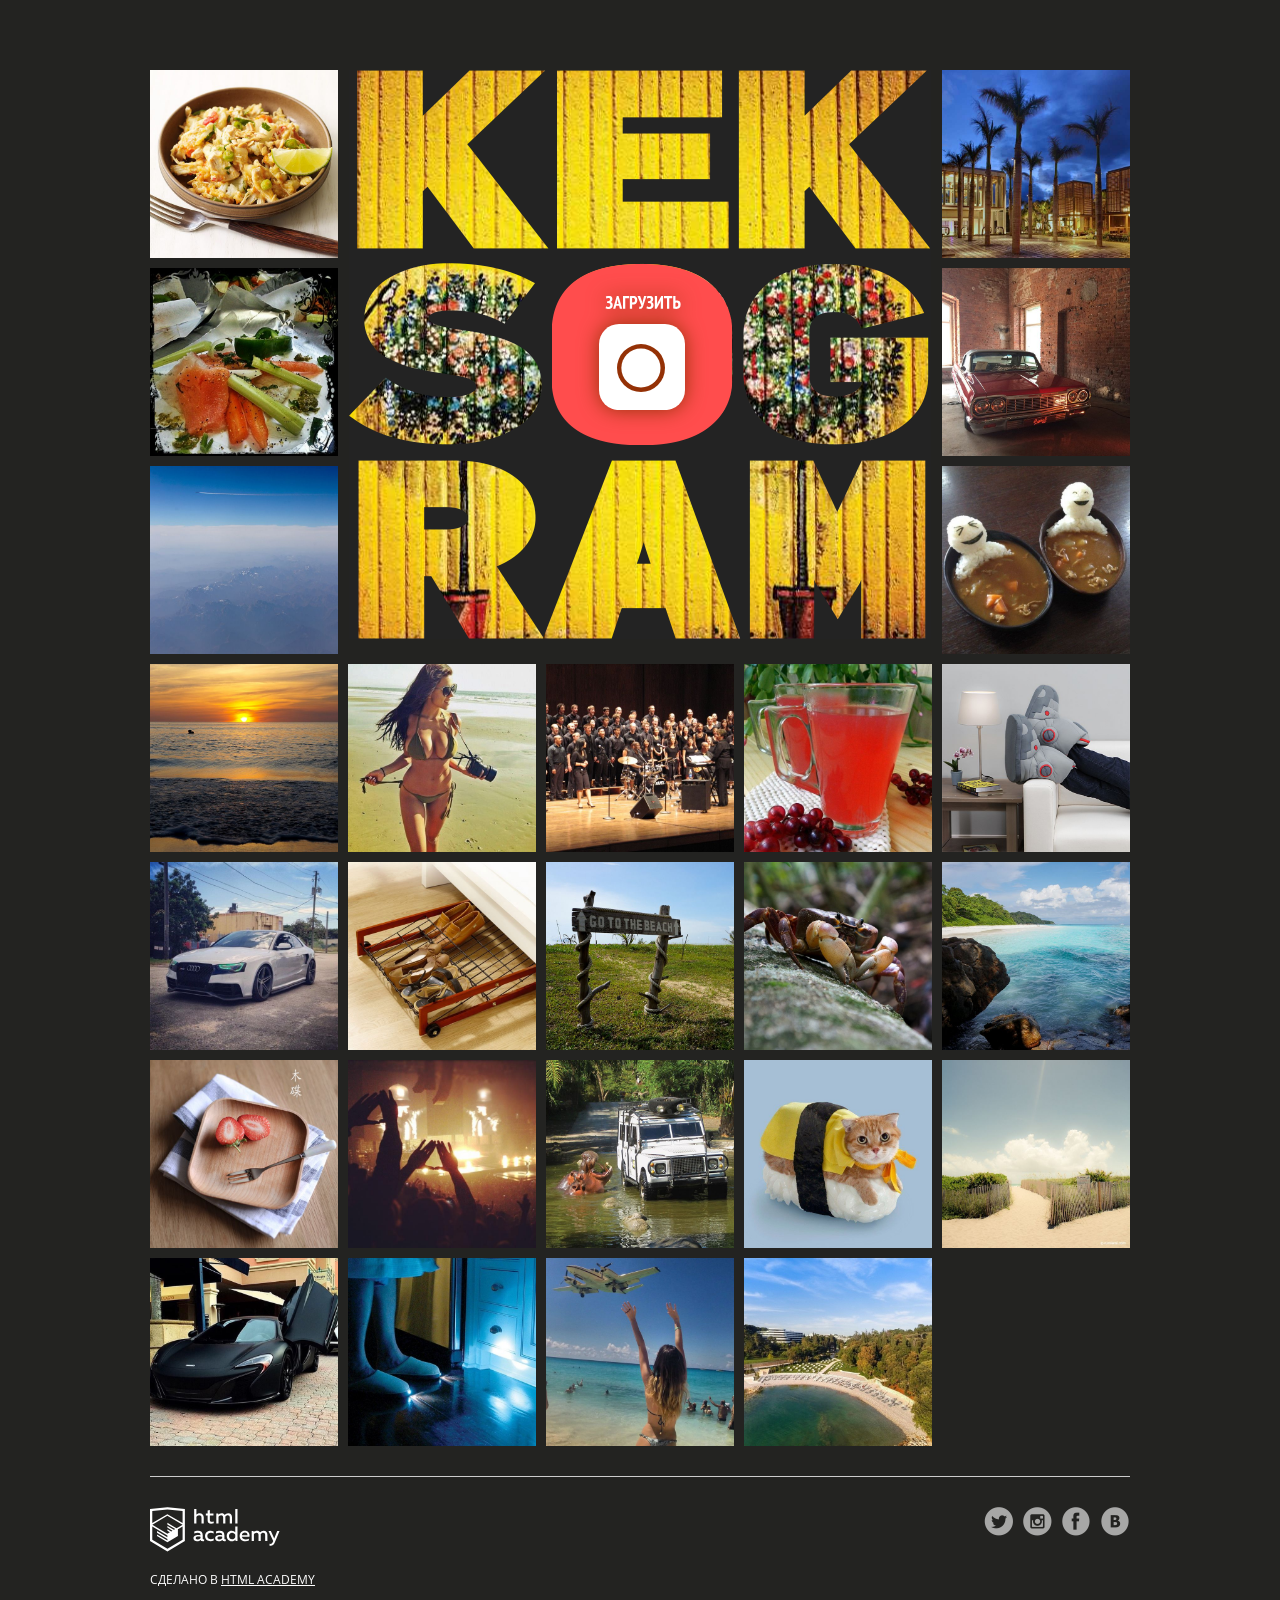
==== 7/index.html @ 60301df1 ":heavy_check_mark: Сборка #7" ====
<!DOCTYPE html>
<html lang="ru">
<head>
  <meta charset="utf-8">
  <meta name="viewport" content="width=device-width,initial-scale=1">
  <link rel="stylesheet" href="css/normalize.css">
  <link rel="stylesheet" href="css/style.css">
  <link rel="shortcut icon" href="favicon.ico" type="image/x-icon">
  <title>Кекстаграм</title>
  <base href="https://htmlacademy-javascript.github.io/845199-kekstagram-25/7/">
</head>

<body>
  <main>

    <!-- Фильтрация изображений от других пользователей -->
    <section class="img-filters  img-filters--inactive  container">
      <h2 class="img-filters__title  visually-hidden">Фильтр фотографий</h2>
      <form class="img-filters__form" action="index.html" method="get" autocomplete="off">
        <button type=button class="img-filters__button  img-filters__button--active" id="filter-default">По умолчанию</button>
        <button type=button class="img-filters__button" id="filter-random">Случайные</button>
        <button type=button class="img-filters__button" id="filter-discussed">Обсуждаемые</button>
      </form>
    </section>

    <!-- Контейнер для изображений от других пользователей -->
    <section class="pictures  container">
      <h2 class="pictures__title  visually-hidden">Фотографии других пользователей</h2>

      <!-- Поле для загрузки нового изображения на сайт -->
      <section class="img-upload">
        <div class="img-upload__wrapper">
          <h2 class="img-upload__title  visually-hidden">Загрузка фотографии</h2>
          <form class="img-upload__form" id="upload-select-image" method="post" action='https://25.javascript.pages.academy/kekstagram' enctype="multipart/form-data" autocomplete="off">

            <!-- Изначальное состояние поля для загрузки изображения -->
            <fieldset class="img-upload__start">
              <input type="file" id="upload-file" class="img-upload__input  visually-hidden" name="filename" required>
              <label for="upload-file" class="img-upload__label  img-upload__control">Загрузить</label>
            </fieldset>

            <!-- Форма редактирования изображения -->
            <div class="img-upload__overlay  hidden">
              <div class="img-upload__wrapper">
                <div class="img-upload__preview-container">

                  <!-- Изменение размера изображения -->
                  <fieldset class="img-upload__scale  scale">
                    <button type="button" class="scale__control  scale__control--smaller">Уменьшить</button>
                    <input type="text" class="scale__control  scale__control--value" value="55%" title="Image Scale" name="scale" readonly>
                    <button type="button" class="scale__control  scale__control--bigger">Увеличить</button>
                  </fieldset>

                  <!-- Предварительный просмотр изображения -->
                  <div class="img-upload__preview">
                    <img src="img/upload-default-image.jpg" alt="Предварительный просмотр фотографии">
                  </div>

                  <!-- Изменение глубины эффекта, накладываемого на изображение -->
                  <fieldset class="img-upload__effect-level  effect-level">
                    <input class="effect-level__value" type="number" step="any" name="effect-level" value="">
                    <div class="effect-level__slider"></div>
                  </fieldset>

                  <!-- Кнопка для закрытия формы редактирования изображения -->
                  <button type="reset" class="img-upload__cancel  cancel" id="upload-cancel">Закрыть</button>
                </div>

                <!-- Наложение эффекта на изображение -->
                <fieldset class="img-upload__effects  effects">
                  <ul class="effects__list">
                    <li class="effects__item">
                      <input type="radio" class="effects__radio  visually-hidden" name="effect" id="effect-none" value="none" checked>
                      <label for="effect-none" class="effects__label">
                        <span class="effects__preview  effects__preview--none">Превью фото без эффекта</span>
                        Оригинал
                      </label>
                    </li>
                    <li class="effects__item">
                      <input type="radio" class="effects__radio  visually-hidden" name="effect" id="effect-chrome" value="chrome">
                      <label for="effect-chrome" class="effects__label">
                        <span class="effects__preview  effects__preview--chrome">Превью эффекта Хром</span>
                        Хром
                      </label>
                    </li>
                    <li class="effects__item">
                      <input type="radio" class="effects__radio  visually-hidden" name="effect" id="effect-sepia" value="sepia">
                      <label for="effect-sepia" class="effects__label">
                        <span class="effects__preview  effects__preview--sepia">Превью эффекта Сепия</span>
                        Сепия
                      </label>
                    </li>
                    <li class="effects__item">
                      <input type="radio" class="effects__radio  visually-hidden" name="effect" id="effect-marvin" value="marvin">
                      <label for="effect-marvin" class="effects__label">
                        <span class="effects__preview  effects__preview--marvin">Превью эффекта Марвин</span>
                        Марвин
                      </label>
                    </li>
                    <li class="effects__item">
                      <input type="radio" class="effects__radio  visually-hidden" name="effect" id="effect-phobos" value="phobos">
                      <label for="effect-phobos" class="effects__label">
                        <span class="effects__preview  effects__preview--phobos">Превью эффекта Фобос</span>
                        Фобос
                      </label>
                    </li>
                    <li class="effects__item">
                      <input type="radio" class="effects__radio  visually-hidden" name="effect" id="effect-heat" value="heat">
                      <label for="effect-heat" class="effects__label">
                        <span class="effects__preview  effects__preview--heat">Превью эффекта Зной</span>
                        Зной
                      </label>
                    </li>
                  </ul>
                </fieldset>

                <!-- Добавление хэш-тегов и комментария к изображению -->
                <fieldset class="img-upload__text text">
                  <input class="text__hashtags" name="hashtags" placeholder="#ХэшТег">
                  <label class="text__description-label">
                    <textarea class="text__description" name="description" placeholder="Ваш комментарий..." maxlength="140"
                    data-pristine-maxlength-message="Не более 140 знаков">
                    </textarea>
                  </label>
                </fieldset>

                <!-- Кнопка для отправки данных на сервер -->
                <button type="submit" class="img-upload__submit" id="upload-submit">Опубликовать</button>
              </div>
            </div>
          </form>
        </div>
      </section>

      <!-- Здесь будут изображения других пользователей -->

    </section>

    <!-- Полноэкранный показ изображения -->
    <section class="big-picture  overlay  hidden">
      <h2 class="big-picture__title  visually-hidden">Просмотр фотографии</h2>
      <div class="big-picture__preview">

        <!-- Просмотр изображения -->
        <div class="big-picture__img">
          <img src="img/logo-background-3.jpg" alt="Девушка в купальнике" width="600" height="600">
        </div>

        <!-- Информация об изображении. Подпись, комментарии, количество лайков -->
        <div class="big-picture__social  social">
          <div class="social__header">
            <img class="social__picture" src="img/avatar-1.svg" alt="Аватар автора фотографии" width="35" height="35">
            <p class="social__caption">Тестим новую камеру! =)</p>
            <p class="social__likes">Нравится <span class="likes-count">356</span></p>
          </div>

          <!-- Комментарии к изображению -->
          <div class="social__comment-count">5 из <span class="comments-count">125</span> комментариев</div>
          <ul class="social__comments">
            <li class="social__comment">
              <img class="social__picture" src="img/avatar-4.svg" alt="Аватар комментатора фотографии" width="35" height="35">
              <p class="social__text">Мега фото! Просто обалдеть. Как вам так удалось?</p>
            </li>
            <li class="social__comment">
              <img class="social__picture" src="img/avatar-3.svg" alt="Аватар комментатора фотографии" width="35" height="35">
               <p class="social__text">Да это фоташоп!!!!!!!!</p>
            </li>
          </ul>

          <!-- Кнопка для загрузки новой порции комментариев -->
          <button type="button" class="social__comments-loader  comments-loader">Загрузить еще</button>

          <!-- Форма для отправки комментария -->
          <div class="social__footer">
            <img class="social__picture" src="img/avatar-6.svg" alt="Аватар комментатора фотографии" width="35" height="35">
            <input type="text" class="social__footer-text" placeholder="Ваш комментарий...">
            <button type="button" class="social__footer-btn" name="button">Отправить</button>
          </div>
        </div>

        <!-- Кнопка для выхода из полноэкранного просмотра изображения -->
        <button type="reset" class="big-picture__cancel  cancel" id="picture-cancel" tabindex="0">Закрыть</button>
      </div>
    </section>
  </main>

  <footer class="page-footer  container">
    <div class="page-footer__wrapper">
      <div class="page-footer__copyright  copyright">
        <a class="copyright__link  copyright__link--image" href="https://htmlacademy.ru/intensive/javascript"><img src="img/htmla-logo.svg" width="130" height="45" alt="HTML Academy"></a>
        <p>Сделано в <a class="copyright__link  copyright__link--text" href="https://htmlacademy.ru/intensive/javascript">HTML Academy</a></p>
      </div>
      <ul class="page-footer__contacts  contacts">
        <li><a href="https://twitter.com/htmlacademy_ru" class="contacts__link  contacts__link--twitter">Twitter</a></li>
        <li><a href="https://www.instagram.com/htmlacademy/" class="contacts__link  contacts__link--instagram">Instagtam</a></li>
        <li><a href="https://www.facebook.com/htmlacademy" class="contacts__link  contacts__link--facebook">Facebook</a></li>
        <li><a href="https://vk.com/htmlacademy" class="contacts__link  contacts__link--vk">VK</a></li>
      </ul>
    </div>
  </footer>

  <!-- Шаблон изображения случайного пользователя -->
  <template id="picture">
    <a href="#" class="picture">
      <img class="picture__img" src="" width="182" height="182" alt="Случайная фотография">
      <p class="picture__info">
        <span class="picture__comments"></span>
        <span class="picture__likes"></span>
      </p>
    </a>
  </template>

  <!-- Сообщение с ошибкой загрузки изображения -->
  <template id="error">
    <section class="error">
      <div class="error__inner">
        <h2 class="error__title">Ошибка загрузки файла</h2>
        <button type="button" class="error__button">Загрузить другой файл</button>
      </div>
    </section>
  </template>

  <!-- Сообщение об успешной загрузке изображения -->
  <template id="success">
    <section class="success">
      <div class="success__inner">
        <h2 class="success__title">Изображение успешно загружено</h2>
        <button type="button" class="success__button">Круто!</button>
      </div>
    </section>
  </template>

  <!-- Экран загрузки изображения -->
  <template id="messages">
    <div class="img-upload__message  img-upload__message--loading">Загружаем...</div>
  </template>
<script src="pristine/pristine.min.js"></script>
<script src="js/main.js" type="module"></script>
</body>
</html>
---- 7/css/style.css ----
/* Общие стили. Каркас
   ========================================================================== */

@font-face {
  font-family: "Open Sans";
  src: url("../fonts/OpenSansCondensed-Bold.woff2") format("woff2"),
      url("../fonts/OpenSansCondensed-Bold.woff") format("woff");
  font-weight: 700;
  font-style: normal;
  font-display: swap;
}

@font-face {
  font-family: "Open Sans";
  src: url("../fonts/OpenSans-Regular.woff2") format("woff2"),
      url("../fonts/OpenSans-Regular.woff") format("woff");
  font-weight: 400;
  font-style: normal;
  font-display: swap;
}

*,
*::before,
*::after {
  -webkit-box-sizing: border-box;
          box-sizing: border-box;
}

body {
  font-family: "Open Sans", "Arial", sans-serif;
  font-weight: 400;
  font-size: 14px;
  line-height: 20px;
  color: #ffffff;
  text-transform: uppercase;

  background-color: #232321;
}

main {
  position: relative;
}

.content-box-component {
  -webkit-box-sizing: content-box;
          box-sizing: content-box;
}

.container {
  width: 1360px;
  margin: 0 auto;
}

.modal-open {
  height: 100vh;
  overflow: hidden;
}


/**
 * Кнопка закрытия модального окна
 */

.cancel {
  display: block;
  margin: 0;
  padding: 0;

  width: 42px;
  height: 42px;

  font-size: 0;

  background-color: rgba(255, 255, 255, 0.2);
  background-image: url("../img/icon-cross.svg");
  background-position: center;
  background-repeat: no-repeat;

  border: 0;
  border-radius: 2px;

  opacity: 0.6;
}

.cancel:hover,
.cancel:focus {
  background-color: rgba(255, 255, 255, 0.4);
  opacity: 1;
}

.cancel:active {
  -webkit-transform: translateY(1px);
      -ms-transform: translateY(1px);
          transform: translateY(1px);
}


/**
 * Оверлей под экранами
 */

.overlay {
  position: fixed;
  top: 0;
  left: 0;
  z-index: 2;

  -webkit-box-sizing: border-box;
          box-sizing: border-box;

  width: 100%;
  height: 100%;
  padding-top: 60px;
  overflow: auto;

  background-color: rgba(0, 0, 0, 0.8);
}


/* Блок с фильтрами изображений других пользователей
   ========================================================================== */

.img-filters {
  padding: 20px 0;

  display: -webkit-box;
  display: -ms-flexbox;
  display: flex;

  -webkit-box-pack: center;
     -ms-flex-pack: center;
   justify-content: center;
}

.img-filters--inactive {
  opacity: 0;
}

.img-filters__button {
  padding: 5px 15px;

  font-family: "Open Sans", "Arial", sans-serif;
  font-weight: 700;
  font-size: 18px;
  line-height: auto;
  text-transform: uppercase;

  cursor: pointer;
  background-color: #232321;
  border: none;
}

.img-filters__button:active,
.img-filters__button--active {
  color: #ff4e4e;

  background-color: #ffffff;
  border-radius: 2px;
}

.img-filters__label {
  padding: 5px 15px;

  font-family: "Open Sans", "Arial", sans-serif;
  font-weight: 700;
  font-size: 18px;
  line-height: auto;

  cursor: pointer;
}

.img-filters__radio:focus + .img-filters__label {
  outline: auto 5px highlight;
}

.img-filters__radio:checked + .img-filters__label {
  color: #ff4e4e;
  text-decoration: none;

  background-color: #ffffff;
  border-radius: 2px;
}


/* Блок, в котором размещаются фотографии других пользователей
   ========================================================================== */

.pictures {
  display: -ms-grid;
  display: grid;
  grid-gap: 10px;

  -ms-grid-columns: (1fr)[7];
      grid-template-columns: repeat(7, 1fr);
}

.picture {
  position: relative;
  line-height: 0;
}

.picture__img {
  max-width: auto;
  width: 100%;
  height: auto;
}

.picture__info {
  display: none;

  margin: 0;
  padding: 15px;
  position: absolute;
  bottom: 10px;
  left: 50%;

  background-color: rgba(0, 0, 0, 0.5);
  border-radius: 5px;

  -webkit-transform: translateX(-50%);
      -ms-transform: translateX(-50%);
          transform: translateX(-50%);
}

.picture:hover .picture__info,
.picture:focus .picture__info {
  display: -webkit-box;
  display: -ms-flexbox;
  display: flex;
}

.picture__comments,
.picture__likes {
  padding-left: 30px;
  position: relative;

  font-family: "Open Sans", "Arial", sans-serif;
  font-weight: 400;
  color: #ffffff;
}

.picture__comments {
  margin-right: 10px;
}

.picture__comments::before,
.picture__likes::before {
  content: "";
  position: absolute;
  left: 5px;
  top: -7px;

  background-image: url("../img/sprite.png");
  background-repeat: no-repeat;
}

.picture__comments::before {
  width: 20px;
  height: 16px;

  background-position: -5px -5px;
}

.picture__likes::before {
  width: 20px;
  height: 16px;

  background-position: -5px -31px;
}


/* Поле для загрузки нового изображения
   ========================================================================== */

.img-upload {
  -ms-grid-column: 3;
  -ms-grid-column-span: 3;
  grid-column: 3 / span 3;

  -ms-grid-row: 1;
  -ms-grid-row-span: 3;
  grid-row: 1 / span 3;
}

.img-upload__wrapper {
  margin: 0 auto;
  padding-bottom: 60px;
  width: 582px;

  text-align: center;
}

.img-upload__form {
  position: relative;
  min-height: 569px;

  background-color: #eed21e;
  background-image: url("../img/logo-background-1.jpg");
  background-repeat: no-repeat;
  background-position: center;

  border: none;
}

.img-upload__start {
  position: relative;

  margin: 0;
  padding: 0;
  min-height: 569px;

  background-image: url("../img/logo-mask.png");
  background-repeat: no-repeat;
  background-position: center;

  border: none;
}

.img-upload__label {
  position: absolute;

  top: 194px;
  left: 203px;

  width: 180px;
  height: 181px;

  font-size: 0;

  background-image: url("../img/upload-button-bg.png");
  background-repeat: no-repeat;
  background-position: center;

  cursor: pointer;
}

.img-upload__label::after {
  content: "";
  position: absolute;

  top: 32px;
  left: 47px;

  width: 86px;
  height: 114px;

  background-image: url("../img/upload-button.svg");
  background-repeat: no-repeat;
  background-position: center;

  -webkit-filter: drop-shadow(0 0 10px #943106);
          filter: drop-shadow(0 0 10px #943106);
}

.img-upload__label:hover::after,
.img-upload__label:active::after {
  -webkit-filter: drop-shadow(0 0 10px #622104);
          filter: drop-shadow(0 0 10px #622104);

  -webkit-transform: scale(1.1);
      -ms-transform: scale(1.1);
          transform: scale(1.1);
}

.img-upload__input:focus + .img-upload__label {
  outline: auto 5px highlight;
}


/* Окно для редактирования изображения
   ========================================================================== */

.img-upload__overlay {
  position: fixed;
  top: 0;
  left: 0;
  z-index: 2;

  -webkit-box-sizing: border-box;
          box-sizing: border-box;

  width: 100%;
  height: 100%;

  padding-top: 60px;
  overflow: auto;

  background-color: rgba(0, 0, 0, 0.8);
}

.img-upload__preview-container {
  position: relative;
  margin-bottom: 30px;
}


/**
 * Кнопки изменения масштаба изобраения
 */

.img-upload__scale {
  position: absolute;
  top: 0;
  left: 50%;
  z-index: 1;

  font-family: "Open Sans", "Arial", sans-serif;
  font-weight: 400;

  -webkit-transform: translateX(-50%);
      -ms-transform: translateX(-50%);
          transform: translateX(-50%);
}

.scale {
  margin: 0;
  padding: 10px;

  font-size: 0;
  border: 0;
}

.scale__control {
  position: relative;

  width: 33px;
  height: 33px;
  margin: 0;
  padding: 0;

  text-align: center;
  vertical-align: middle;

  background-color: rgba(0, 0, 0, 0.6);
  border: 0;
}

.scale__control:hover,
.scale__control:focus {
  background-color: rgba(0, 0, 0, 0.3);
}

.scale__control:active {
  -webkit-transform: translateY(1px);
      -ms-transform: translateY(1px);
          transform: translateY(1px);
}

.scale__control--smaller {
  border-radius: 50% 0 0 50%;
}

.scale__control--smaller::before {
  content: "–";
  position: absolute;
  top: 50%;
  left: 50%;

  font-size: 20px;
  line-height: 0;
  color: #ffffff;

  -webkit-transform: translate(-50%, -50%);
      -ms-transform: translate(-50%, -50%);
          transform: translate(-50%, -50%);
}

.scale__control--value {
  width: 60px;

  font-size: 16px;
  color: #ffffff;

  border: solid rgba(255, 255, 255, 0.5);
  border-width: 0 2px;
}

.scale__control--bigger {
  border-radius: 0 50% 50% 0;
}

.scale__control--bigger::before {
  content: "+";
  position: absolute;
  top: 50%;
  left: 50%;

  font-size: 20px;
  line-height: 0;
  color: #ffffff;

  -webkit-transform: translate(-50%, -50%);
      -ms-transform: translate(-50%, -50%);
          transform: translate(-50%, -50%);
}


/**
 * Превью изображения
 */

.img-upload__preview {
  display: -webkit-box;
  display: -ms-flexbox;
  display: flex;
  -webkit-box-align: center;
     -ms-flex-align: center;
        align-items: center;
  -webkit-box-pack: center;
     -ms-flex-pack: center;
   justify-content: center;

  width: 600px;
  height: 600px;

  background-color: #ffffff;
}

.img-upload__preview img {
  display: block;
  max-width: 600px;
  max-height: 600px;
}


/**
 * Шкала регулирования глубины фильтра
 */

.effect-level {
  position: absolute;
  bottom: 10px;
  left: 50%;

  width: 495px;
  height: 33px;

  font-size: 12px;
  line-height: 42px;
  text-align: center;
  color: #ffffff;
  white-space: nowrap;

  background-color: rgba(0, 0, 0, 0.6);
  border-radius: 33px;

  -webkit-transform: translateX(-50%);
      -ms-transform: translateX(-50%);
          transform: translateX(-50%);
}

.effect-level__value {
  display: none;
}


/**
 * Блок с эффектами, которые можно применить к изображению
 */

.effects {
  margin: 0;
  padding: 0;
  margin-bottom: 30px;
  border: none;
}

.effects__list {
  margin: 0;
  padding: 0;

  display: -webkit-box;
  display: -ms-flexbox;
  display: flex;

  -webkit-box-pack: center;
     -ms-flex-pack: center;
   justify-content: center;

  list-style: none;
  text-align: center;
}

.effects__item {
  margin-right: 5px;
}

.effects__label {
  font-family: "Open Sans", "Arial", sans-serif;
  font-weight: 700;

  cursor: pointer;
}

.effects__label:hover,
.effects__label:focus,
.effects__radio:checked + .effects__label {
  color: #ffe753;
}

.effects__preview {
  display: block;
  width: 70px;
  height: 70px;
  margin-bottom: 5px;

  overflow: hidden;

  font-size: 0;

  background-color: #314359;
  background-image: url("../img/upload-default-image.jpg");
  background-repeat: no-repeat;
  background-position: center;
  background-size: 100% auto;

  border: solid 5px transparent;
  border-radius: 5px;
}

.effects__preview:last-of-type {
  margin-right: 0;
}

.effects__radio:checked + .effects__label .effects__preview {
  border: 5px solid #ffe753;
}

.effects__radio:focus + .effects__label .effects__preview {
  outline: auto 5px highlight;
}

.effects__preview--chrome {
  -webkit-filter: grayscale(1);
          filter: grayscale(1);
}

.effects__preview--sepia {
  -webkit-filter: sepia(1);
          filter: sepia(1);
}

.effects__preview--marvin {
  -webkit-filter: invert(100%);
          filter: invert(100%);
}

.effects__preview--phobos {
  -webkit-filter: blur(3px);
          filter: blur(3px);
}

.effects__preview--heat {
  -webkit-filter: brightness(3);
          filter: brightness(3);
}


/**
 * Блок добавления хэштегов и комментария к изображению
 */

.text {
  margin: 0;
  padding: 0;
  margin-bottom: 30px;

  text-align: center;
  border: none;
}

.text__hashtags {
  width: 450px;

  margin: 0 auto;
  margin-bottom: 20px;
  padding: 5px 10px;

  font-family: "Open Sans", "Arial", sans-serif;
  font-weight: 400;
  color: #000000;

  border-radius: 5px;
}

.text__description {
  width: 450px;
  height: 100px;

  margin: 0 auto;
  padding: 15px 10px;

  font-family: "Open Sans", "Arial", sans-serif;
  font-weight: 400;
  color: #000000;

  border-radius: 5px;
}


/**
 * Кнопка для отправки изображения
 */

.img-upload__submit {
  padding: 10px 20px;

  color: #ffe753;
  text-align: center;
  text-transform: uppercase;
  font-family: "Open Sans", "Arial", sans-serif;
  font-weight: 700;

  background-color: rgba(255, 231, 82, 0.2);

  border: 0;
  border-radius: 4px;
}

.img-upload__submit:hover,
.img-upload__submit:focus {
  background-color: rgba(255, 231, 82, 0.4);
}

.img-upload__submit:active {
  -webkit-transform: translateY(1px);
      -ms-transform: translateY(1px);
          transform: translateY(1px);
}

.img-upload__submit:disabled,
.img-upload__submit--disabled {
  opacity: 0.3;
}


/*
 * Кнопка для закрытия окна редактирования изображения
 */

.img-upload__cancel {
  position: absolute;
  top: 0;
  left: 610px;
}

.img-upload__cancel:active {
  -webkit-transform: translateY(1px);
      -ms-transform: translateY(1px);
          transform: translateY(1px);
}


/* Окно полноэкранного просмотра изображения
   ========================================================================== */

.big-picture__preview {
  position: absolute;
  top: 60px;
  left: 50%;

  max-width: 600px;
  min-height: 600px;

  padding-bottom: 60px;

  -webkit-transform: translateX(-50%);
      -ms-transform: translateX(-50%);
          transform: translateX(-50%);
}

.big-picture__img img {
  display: block;
}

.social {
  display: -webkit-box;
  display: -ms-flexbox;
  display: flex;

  -webkit-box-orient: vertical;
  -webkit-box-direction: normal;
     -ms-flex-direction: column;
         flex-direction: column;

  max-width: 600px;

  color: #000000;
  font-family: "Open Sans", "Arial", sans-serif;
  font-weight: 400;
  text-transform: none;

  background-color: #ffffff;
}


/*
 * Подпись к изображению
 */

.social__header {
  padding: 15px 15px;

  display: -webkit-box;
  display: -ms-flexbox;
  display: flex;

  -webkit-box-pack: start;
     -ms-flex-pack: start;
   justify-content: flex-start;

  -webkit-box-align: center;
     -ms-flex-align: center;
        align-items: center;

  border-bottom: 1px solid #cccccc;
}

.social__picture {
  display: block;
  -ms-flex-negative: 0;
        flex-shrink: 0;
  margin-right: 15px;
}

.social__caption {
  margin: 0;
  margin-right: 15px;
}

.social__likes {
  margin: 0;
  margin-left: auto;
  min-width: 125px;
}

.likes-count {
  position: relative;
  padding-left: 30px;

  color: #f48181;

  cursor: pointer;
}

.likes-count:hover {
  color: #e90000;
}

.likes-count::before {
  content: "";
  position: absolute;

  top: 3px;
  left: 5px;

  width: 20px;
  height: 18px;

  background-image: url("../img/sprite.png");
  background-repeat: no-repeat;

  background-position: -5px -56px;
  opacity: 0.5;
}

.likes-count:hover::before,
.likes-count:focus::before {
  opacity: 1;
}

.likes-count:active::before,
.likes-count--active::before {
  opacity: 1;
  background-position: -5px -81px;
}


/*
 * Комментарии к изображению
 */

.social__comments {
  -ms-flex-preferred-size: 100%;
               flex-basis: 100%;

  list-style: none;

  margin: 0;
  padding: 0;
  padding-top: 20px;
}

.social__comment {
  padding-left: 15px;
  padding-right: 15px;
  padding-bottom: 20px;

  display: -webkit-box;
  display: -ms-flexbox;
  display: flex;

  -webkit-box-align: center;
     -ms-flex-align: center;
        align-items: center;
}

.social__comment-count {
  padding-top: 20px;
  padding-left: 65px;
}

.social__comments-loader {
  padding: 0;
  padding-left: 65px;
  padding-bottom: 20px;
  position: relative;

  text-align: left;
  color: #3b77c0;

  background: none;
  border: none;
}

.comments-loader {
  text-align: left;
  color: #3b77c0;

  background: none;
  border: none;
}

.social__text {
  margin: 0;
}


/**
 * Спиннер загрузки комментариев и его анимация
 */

.spinner::after,
.comments-loader:active::after {
  content: "";
  position: absolute;
  left: 200px;
  top: 7px;

  color: #3b77c0;
  font-size: 6px;

  width: 1em;
  height: 1em;
  border-radius: 50%;

  animation: spinner 1.3s infinite linear;
  transform: translateZ(0);
}

@keyframes spinner {
  0%,
  100% {
    box-shadow: 0em -2.6em 0em 0em #3b77c0, 1.8em -1.8em 0 0em rgba(51,102,204, 0.2), 2.5em 0em 0 0em rgba(51,102,204, 0.2), 1.75em 1.75em 0 0em rgba(51,102,204, 0.2), 0em 2.5em 0 0em rgba(51,102,204, 0.2), -1.8em 1.8em 0 0em rgba(51,102,204, 0.2), -2.6em 0em 0 0em rgba(51,102,204, 0.5), -1.8em -1.8em 0 0em rgba(51,102,204, 0.7);
  }
  12.5% {
    box-shadow: 0em -2.6em 0em 0em rgba(51,102,204, 0.7), 1.8em -1.8em 0 0em #3b77c0, 2.5em 0em 0 0em rgba(51,102,204, 0.2), 1.75em 1.75em 0 0em rgba(51,102,204, 0.2), 0em 2.5em 0 0em rgba(51,102,204, 0.2), -1.8em 1.8em 0 0em rgba(51,102,204, 0.2), -2.6em 0em 0 0em rgba(51,102,204, 0.2), -1.8em -1.8em 0 0em rgba(51,102,204, 0.5);
  }
  25% {
    box-shadow: 0em -2.6em 0em 0em rgba(51,102,204, 0.5), 1.8em -1.8em 0 0em rgba(51,102,204, 0.7), 2.5em 0em 0 0em #3b77c0, 1.75em 1.75em 0 0em rgba(51,102,204, 0.2), 0em 2.5em 0 0em rgba(51,102,204, 0.2), -1.8em 1.8em 0 0em rgba(51,102,204, 0.2), -2.6em 0em 0 0em rgba(51,102,204, 0.2), -1.8em -1.8em 0 0em rgba(51,102,204, 0.2);
  }
  37.5% {
    box-shadow: 0em -2.6em 0em 0em rgba(51,102,204, 0.2), 1.8em -1.8em 0 0em rgba(51,102,204, 0.5), 2.5em 0em 0 0em rgba(51,102,204, 0.7), 1.75em 1.75em 0 0em #3b77c0, 0em 2.5em 0 0em rgba(51,102,204, 0.2), -1.8em 1.8em 0 0em rgba(51,102,204, 0.2), -2.6em 0em 0 0em rgba(51,102,204, 0.2), -1.8em -1.8em 0 0em rgba(51,102,204, 0.2);
  }
  50% {
    box-shadow: 0em -2.6em 0em 0em rgba(51,102,204, 0.2), 1.8em -1.8em 0 0em rgba(51,102,204, 0.2), 2.5em 0em 0 0em rgba(51,102,204, 0.5), 1.75em 1.75em 0 0em rgba(51,102,204, 0.7), 0em 2.5em 0 0em #3b77c0, -1.8em 1.8em 0 0em rgba(51,102,204, 0.2), -2.6em 0em 0 0em rgba(51,102,204, 0.2), -1.8em -1.8em 0 0em rgba(51,102,204, 0.2);
  }
  62.5% {
    box-shadow: 0em -2.6em 0em 0em rgba(51,102,204, 0.2), 1.8em -1.8em 0 0em rgba(51,102,204, 0.2), 2.5em 0em 0 0em rgba(51,102,204, 0.2), 1.75em 1.75em 0 0em rgba(51,102,204, 0.5), 0em 2.5em 0 0em rgba(51,102,204, 0.7), -1.8em 1.8em 0 0em #3b77c0, -2.6em 0em 0 0em rgba(51,102,204, 0.2), -1.8em -1.8em 0 0em rgba(51,102,204, 0.2);
  }
  75% {
    box-shadow: 0em -2.6em 0em 0em rgba(51,102,204, 0.2), 1.8em -1.8em 0 0em rgba(51,102,204, 0.2), 2.5em 0em 0 0em rgba(51,102,204, 0.2), 1.75em 1.75em 0 0em rgba(51,102,204, 0.2), 0em 2.5em 0 0em rgba(51,102,204, 0.5), -1.8em 1.8em 0 0em rgba(51,102,204, 0.7), -2.6em 0em 0 0em #3b77c0, -1.8em -1.8em 0 0em rgba(51,102,204, 0.2);
  }
  87.5% {
    box-shadow: 0em -2.6em 0em 0em rgba(51,102,204, 0.2), 1.8em -1.8em 0 0em rgba(51,102,204, 0.2), 2.5em 0em 0 0em rgba(51,102,204, 0.2), 1.75em 1.75em 0 0em rgba(51,102,204, 0.2), 0em 2.5em 0 0em rgba(51,102,204, 0.2), -1.8em 1.8em 0 0em rgba(51,102,204, 0.5), -2.6em 0em 0 0em rgba(51,102,204, 0.7), -1.8em -1.8em 0 0em #3b77c0;
  }
}


/*
 * Форма для отправки комментария
 */

.social__footer {
  border-top: 1px solid #cccccc;
}

.big-picture__cancel {
  position: absolute;
  top: 0;
  left: 100%;

  margin-left: 10px;
}

.social__footer {
  position: relative;

  display: -webkit-box;
  display: -ms-flexbox;
  display: flex;

  padding: 15px;
}

.social__footer-commentor {
  display: block;

  margin-right: 15px;
}

.social__footer-text {
  width: 100%;

  border: none;
}

.social__footer-btn {
  position: absolute;
  right: 15px;
  top: 50%;

  width: 34px;
  height: 34px;

  font-size: 0;

  background-image: url("../img/sprite.png");
  background-repeat: no-repeat;
  background-position: -5px -106px;

  opacity: 0.6;

  -webkit-transform: translateY(-50%);
      -ms-transform: translateY(-50%);
          transform: translateY(-50%);

  border: none;
}

.social__footer-btn:hover,
.social__footer-btn:focus {
  opacity: 1;
}

.social__footer-btn:active,
.social__footer-btn--active {
  opacity: 1;
  background-position: -5px -149px;
}


/* Подвал сайта
   ========================================================================== */

.page-footer {
  margin-top: 30px;
  padding-top: 30px;
  border-top: solid 1px #cccccc;
}

.page-footer__wrapper {
  display: -webkit-box;
  display: -ms-flexbox;
  display: flex;

  -webkit-box-align: start;
     -ms-flex-align: start;
        align-items: flex-start;

  -webkit-box-pack: justify;
     -ms-flex-pack: justify;
   justify-content: space-between;
}


/*
 * Копирайт Академии
 */

.copyright {
  font-size: 12px;
}

.copyright__link--image:hover,
.copyright__link--image:focus {
  opacity: 0.6;
}

.copyright__link--text {
  color: #ffffff;
}

.copyright__link--text:hover,
.copyright__link--text:focus {
  opacity: 0.6;
}

.page-footer__contacts {
  background-color: inherit;
}


/*
 * Ссылки на социальные сети
 */

.contacts {
  margin: 0;
  padding: 0;
  list-style: none;

  display: -webkit-box;
  display: -ms-flexbox;
  display: flex;
}

.contacts__link {
  display: block;

  width: 29px;
  height: 29px;
  margin-left: 10px;

  font-size: 0;

  background-image: url("../img/sprite.png");
  background-repeat: no-repeat;

  opacity: 0.6;
  cursor: pointer;
}

.contacts__link:hover,
.contacts__link:focus {
  opacity: 1;
}

.contacts__link--twitter {
  background-position: -5px -270px;
}

.contacts__link--instagram {
  background-position: -5px -231px;
}

.contacts__link--facebook {
  background-position: -5px -192px;
}

.contacts__link--vk {
  background-position: -5px -309px;
}


/* Экраны с сообщениями для пользователя
   ========================================================================== */

.img-upload__message {
  position: absolute;
  z-index: 2;
  left: 50%;
  top: 0;

  padding-top: 250px;

  width: 600px;
  height: 100%;

  font-family: "Open Sans", "Arial", sans-serif;
  text-align: center;
  font-weight: 700;
  font-size: 20px;
  color: #ffe753;

  background-color: #3c3614;
  transform: translateX(-50%);
}


/**
 * Экраны ошибки и успеха загрузки изображения
 */

.error,
.success {
  position: fixed;
  display: flex;
  justify-content: center;
  align-items: flex-start;

  left: 0;
  top: 0;
  right: 0;
  bottom: 0;
  z-index: 1;

  background-color: rgba(0, 0, 0, 0.8);
}

.error__inner,
.success__inner {
  position: relative;
  width: 600px;
  padding: 50px 20px;
  padding-top: 150px;
  margin-top: 200px;

  display: flex;
  flex-direction: column;
  justify-content: center;
  align-items: center;

  font-family: "Open Sans", "Arial", sans-serif;
  text-align: center;
  font-weight: 700;
  font-size: 20px;
  color: #ffe753;

  background-color: #3c3614;
  border-radius: 10px;
}

.success__inner {
  padding: 100px 20px;
  padding-bottom: 75px;
}

.error__title {
  position: relative;

  margin: 0;
  margin-bottom: 50px;

  font-size: 32px;
}

.success__title {
  margin: 0;
  margin-bottom: 50px;

  font-size: 32px;
}

.error__title::before {
  content: "";
  position: absolute;

  width: 59px;
  height: 52px;

  top: -100px;
  left: 50%;

  background-image: url("../img/icon-warning.svg");

  -webkit-transform: translateX(-50%);
      -ms-transform: translateX(-50%);
          transform: translateX(-50%);
}

.error__button,
.success__button {
  padding: 5px 10px;

  color: #ffffff;
  text-transform: uppercase;

  background: transparent;
  border: 2px solid #ffffff;
  border-radius: 5px;
}

.error__button:hover,
.error__button:focus,
.success__button:hover,
.success__button:focus {
  opacity: 0.8;
}

.error__button:active,
.success__button:active {
  opacity: 0.6;
}


/**
 * Экран загрузки изображения
 */

.img-upload__message--loading::before {
  content: "";
  position: absolute;
  bottom: 40%;
  left: 50%;

  width: 300px;
  height: 10px;

  background-color: #8a7d2d;

  -webkit-transform: translateX(-50%);
      -ms-transform: translateX(-50%);
          transform: translateX(-50%);
}

.img-upload__message--loading::after {
  content: "";
  position: absolute;
  bottom: 40%;
  left: 50%;

  width: 200px;
  height: 10px;

  background-color: #ffe753;

  -webkit-transform: translateX(-50%);
      -ms-transform: translateX(-50%);
          transform: translateX(-50%);
}


/* Адаптивности чуток
   ========================================================================== */

@media (min-width: 1024px) {
  .img-upload__wrapper {
    padding-bottom: 0;
  }
}

@media (min-width: 1024px) and (max-width: 1359px) {
  .container {
    width: 980px;
  }

  .pictures {
    -ms-grid-columns: (1fr)[5];
    grid-template-columns: repeat(5, 1fr);
  }

  .img-upload {
    -ms-grid-column: 2;
    -ms-grid-column-span: 3;
    grid-column: 2 / span 3;

    -ms-grid-row: 1;
    -ms-grid-row-span: 3;
    grid-row: 1 / span 3;
  }
}

@media (min-width: 0) and (max-width: 1023px) {
  .container {
    width: 600px;
  }

  .pictures {
    -ms-grid-columns: (1fr)[3];
    grid-template-columns: repeat(3, 1fr);
  }

  .img-upload {
    -ms-grid-column: 1;
    -ms-grid-column-span: 3;
    grid-column: 1 / span 3;

    -ms-grid-row: 1;
    -ms-grid-row-span: 3;
    grid-row: 1 / span 3;
  }
}

.visually-hidden {
  position: absolute;

  width: 1px;
  height: 1px;
  margin: -1px;
  border: 0;
  padding: 0;

  white-space: nowrap;

  -webkit-clip-path: inset(100%);
          clip-path: inset(100%);

  clip: rect(0 0 0 0);
  overflow: hidden;
}

.hidden {
  display: none;
}
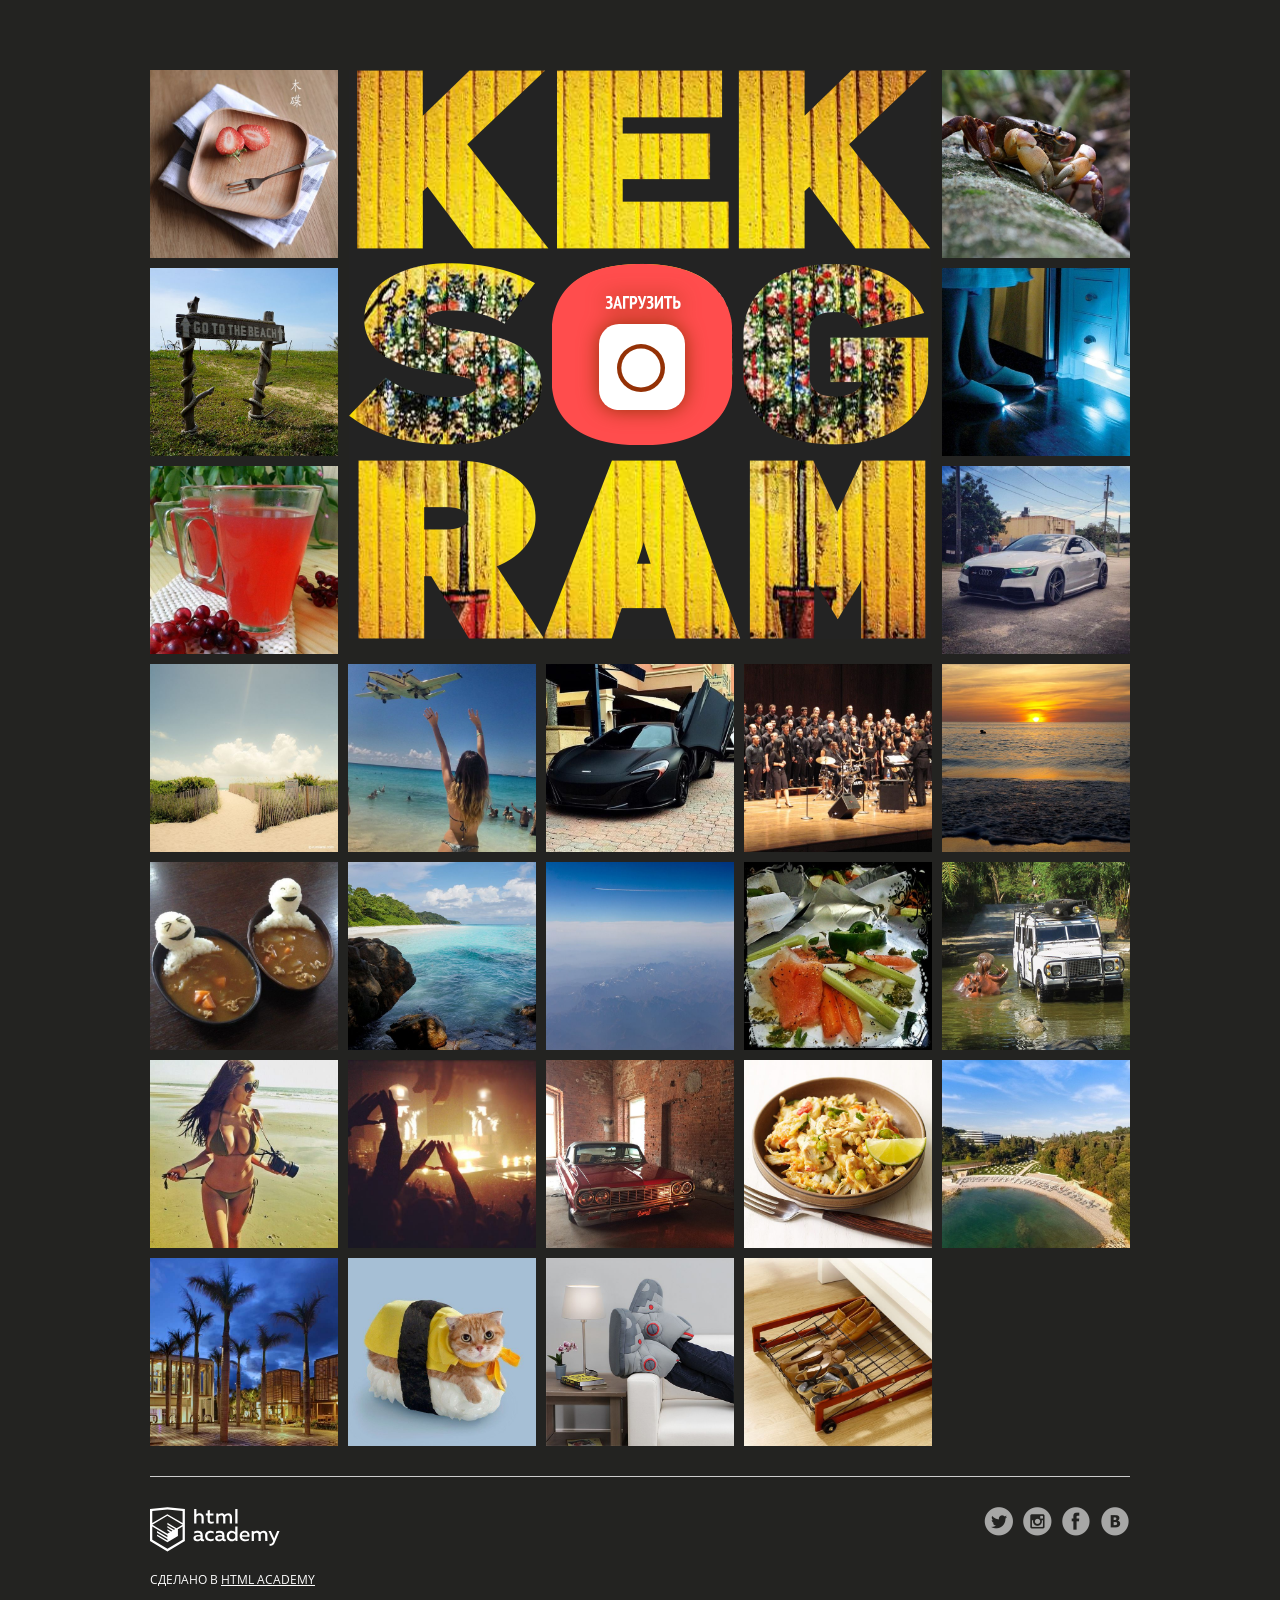
==== commit f0db87a7: ":heavy_check_mark: Сборка #7" ====
--- a/7/index.html
+++ b/7/index.html
@@ -31,7 +31,7 @@
       <section class="img-upload">
         <div class="img-upload__wrapper">
           <h2 class="img-upload__title  visually-hidden">Загрузка фотографии</h2>
-          <form class="img-upload__form" id="upload-select-image" method="post" action='https://25.javascript.pages.academy/kekstagram' enctype="multipart/form-data" autocomplete="off">
+          <form class="img-upload__form" id="upload-select-image" method="post" action="https://25.javascript.pages.academy/kekstagram" enctype="multipart/form-data" autocomplete="off">
 
             <!-- Изначальное состояние поля для загрузки изображения -->
             <fieldset class="img-upload__start">
